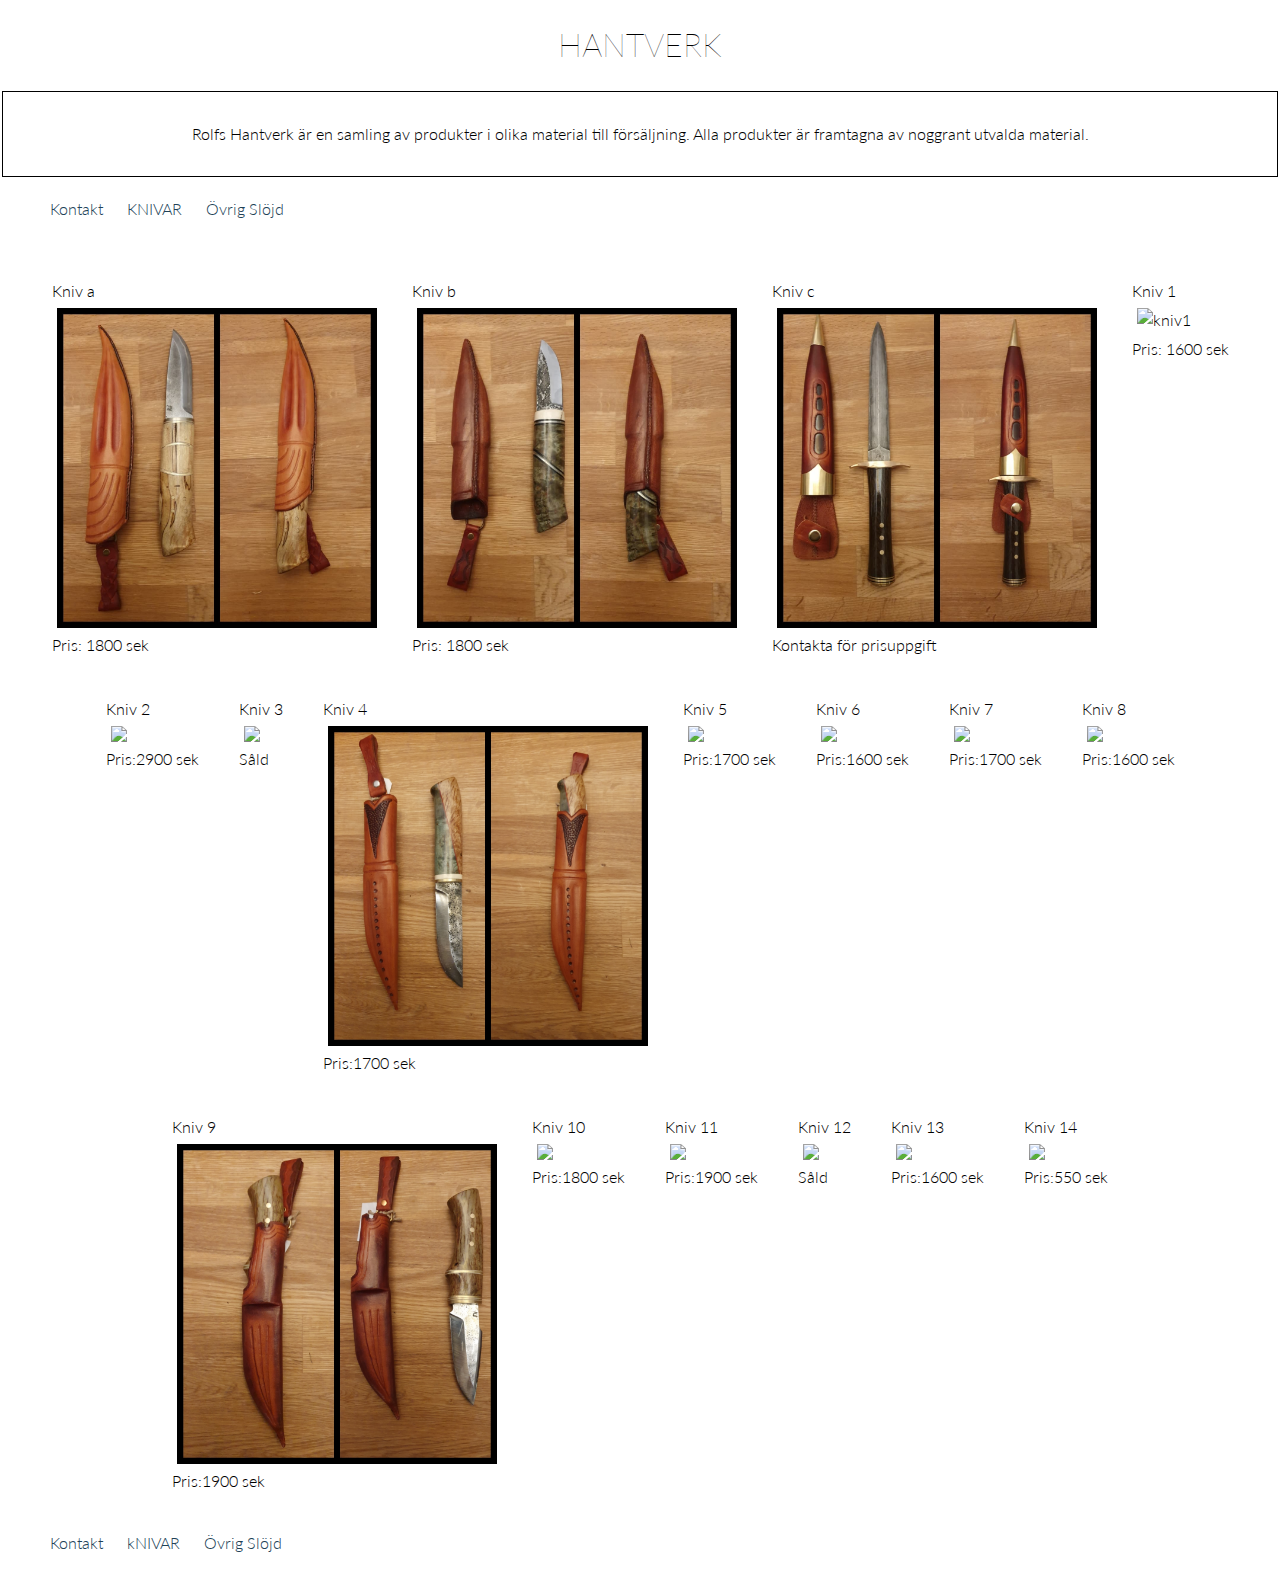
==== kniv.html @ eccdd97e "content syntax" ====
<html>
<head>
    <title>Rolfs Hantverk</title>
    <meta charset="utf-8"/><meta name="viewport" content="width=device-width, initial-scale=1">
    <link href='https://fonts.googleapis.com/css?family=Lato:400,300,100,700,900' rel='stylesheet' type='text/css'>
    <link rel="stylesheet" type="text/css" href="main.css">
</head>

<body>
    <header>
      <h1 class="page-title">HANTVERK</h1>
      <p class="page-description">Rolfs Hantverk är en samling av produkter i olika material till försäljning. Alla produkter 
        är framtagna av noggrant utvalda material.
      </p>
      <nav>
        <ul>
          <li><a href="index.html">Kontakt</a></li>
          <li><a href="kniv.html">KNIVAR</a></li>
          <li><a href="other.html">Övrig Slöjd</a></li>
        </ul>
        <!-- <div class="contact-btn"><a href="index.html">Kontakt</a>
        </div> -->
      </nav>
    </header>

    <div class="gallery">
 
      <figure class="gallery-item"> 
        <div class="ProductTitle">Kniv a</div>
        <img class="thumbnail" src="spetskniv.jpg" alt="kniv1">
        <div class="ProductTitle">Pris: 1800 sek</div>
      </figure>
      
      <figure class="gallery-item"> 
        <div class="ProductTitle">Kniv b</div>
        <img class="thumbnail" src="litenkniv.jpg" alt="kniv1">
        <div class="ProductTitle">Pris: 1800 sek</div>
      </figure>
      
      <figure class="gallery-item"> 
        <div class="ProductTitle">Kniv c</div>
        <img class="thumbnail" src="riddarkniv.jpg" alt="kniv1">
        <div class="ProductTitle">Kontakta för prisuppgift</div>
      </figure>
      
      <figure class="gallery-item"> 
        <div class="ProductTitle">Kniv 1</div>
        <img class="thumbnail" src="kniv.m.jpg" alt="kniv1">
        <div class="ProductTitle">Pris: 1600 sek</div>
      </figure>  
    
      <figure class="gallery-item">
        <div class="ProductTitle">Kniv 2</div>
        <img class="thumbnail" src="kniv.l.jpg">
        <div class="ProductTitle">Pris:2900 sek</div>
      </figure>
      <figure class="gallery-item">
        <div class="ProductTitle">Kniv 3</div>
        <img class="thumbnail" src="kniv.k.jpg">
        <div class="ProductTitle">Såld</div>
      </figure>
     <figure class="gallery-item">
      <div class="ProductTitle">Kniv 4</div>
        <img class="thumbnail" src="kniv.j.JPG">
        <div class="ProductTitle">Pris:1700 sek</div>
      </figure>
      <figure class="gallery-item">
        <div class="ProductTitle">Kniv 5</div>
        <img class="thumbnail" src="kniv.i.jpg">
        <div class="ProductTitle">Pris:1700 sek</div>
      </figure>
      <figure class="gallery-item">
        <div class="ProductTitle">Kniv 6</div>
        <img class="thumbnail" src="kniv.h.jpg">
        <div class="ProductTitle">Pris:1600 sek</div>
      </figure>
      <figure class="gallery-item">
        <div class="ProductTitle">Kniv 7</div>
        <img class="thumbnail" src="kniv.g.jpg">
        <div class="ProductTitle">Pris:1700 sek</div>
      </figure>
      <figure class="gallery-item">
        <div class="ProductTitle">Kniv 8</div>
        <img class="thumbnail" src="kniv.f.jpg">
        <div class="ProductTitle">Pris:1600 sek</div>
      </figure>
      <figure class="gallery-item">     
        <div class="ProductTitle">Kniv 9</div>
        <img class="thumbnail" src="kniv.e.JPG">
        <div class="ProductTitle">Pris:1900 sek</div>
      </figure>
      <figure class="gallery-item">
        <div class="ProductTitle">Kniv 10</div>
        <img class="thumbnail" src="kniv.d.jpg">
        <div class="ProductTitle">Pris:1800 sek</div>
      </figure>
      <figure class="gallery-item">
        <div class="ProductTitle">Kniv 11</div>
        <img class="thumbnail" src="kniv.c.jpg">
        <div class="ProductTitle">Pris:1900 sek</div>
      </figure>
      <figure class="gallery-item">
        <div class="ProductTitle">Kniv 12</div>
        <img class="thumbnail" src="kniv.b.jpg">
        <div class="ProductTitle">Såld</div>
      </figure>
      <figure class="gallery-item">     
        <div class="ProductTitle">Kniv 13</div>
        <img class="thumbnail" src="kniv.a.jpg">
        <div class="ProductTitle">Pris:1600 sek</div>
      </figure>    
      <figure class="gallery-item">
        <div class="ProductTitle">Kniv 14</div>
        <img class="thumbnail" src="kniv.n.JPG">
        <div class="ProductTitle">Pris:550 sek</div>
      </figure>  
      </div>

      <nav>
      <ul>
        <li><a href="index.html">Kontakt</a></li>
        <li><a href="kniv.html">kNIVAR</a></li>
        <li><a href="other.html">Övrig Slöjd</a></li>
      </ul>
      <!-- <div class="contact-btn"><a href="contact.html">Kontakt</a>
      </div> -->
    </nav>
  </body>
</html>
---- main.css ----
html, body {
    min-height: 100%;
    display: flex;
    flex-direction: column;
    font-weight: 300;
    line-height: 1.5;
  }  
  
  body {
    font-family: 'Lato', sans-serif;
    background-image: url('https://s3.amazonaws.com/codecademy-content/projects/make-a-website/lesson-3/background.jpg');
    background-position: center top;
    background-size: cover;
    margin: 0;
  }

  .Indexbody {
    font-family: 'Lato', sans-serif;
    background-image: url("bakom.jpg");
    /*background-image: url('https://www.hsbygghandel.se/wp-content/uploads/2017/05/pexels-photo-172292.jpeg');*/
    background-position: center top;  
  
  }

  .contact{
    margin: 20px;
    display: flex;
    flex-wrap: wrap;
    justify-content: center;
    color: white;
    font-size: larger;
    font-weight: bolder;
  }

  .contactFading{
  background-color: rgba(0, 0, 0, 0.158);
  }

  .indexHeader{
    background-color: #fff;
  }
  
  
  a {
    color: #204156;
    text-decoration: none;
  }
  
  .page-title {
    text-align: center;
    font-weight: 100;
  }
  
  .page-description {
    border: 1px solid #000;
    margin: 2px;
    text-align: center;
    padding: 30px;
  }
  
  .gallery {
    margin-top: 20px;
    display: flex;
    flex-wrap: wrap;
    justify-content: center;
  }
  
  .gallery-item {
    margin: 20px;
    max-width: 25%;
  }

  .gallery-item:hover {
    margin: 5px;
    max-width: 30%;
    position: relative;
    cursor: pointer;
  }
  
  .gallery-item .thumbnail {
    border: 5px solid #fff;
    max-width: 100%;
  }


  .contactInfo {
    margin-top: 20px;
    display: flex;
    flex-wrap: wrap;
  }
  
  .contact-item {
    margin: 20px;
  }
  
  /* FOOTER NAVIGATION */
  
  nav {
    background-color: #FFF;
  }
  
  nav li {
    display: inline;
    margin: 0;
    padding: 0 10px;
  }
  
  nav ul {
    display: inline;
  }
  
  .contact-btn {
    float: right;
  }
  
  .contact-btn a {
    cursor: pointer;
    margin-right: 30px;
    padding: 8px 18px;
    border: 1px solid #204156;
    position: relative;
  }
  
  .contact-btn a:active {
   top: 2px; 
  }
  
  nav a {
    height: 60px;
    line-height: 60px;
    color: #204156;
    text-decoration: none;
  }
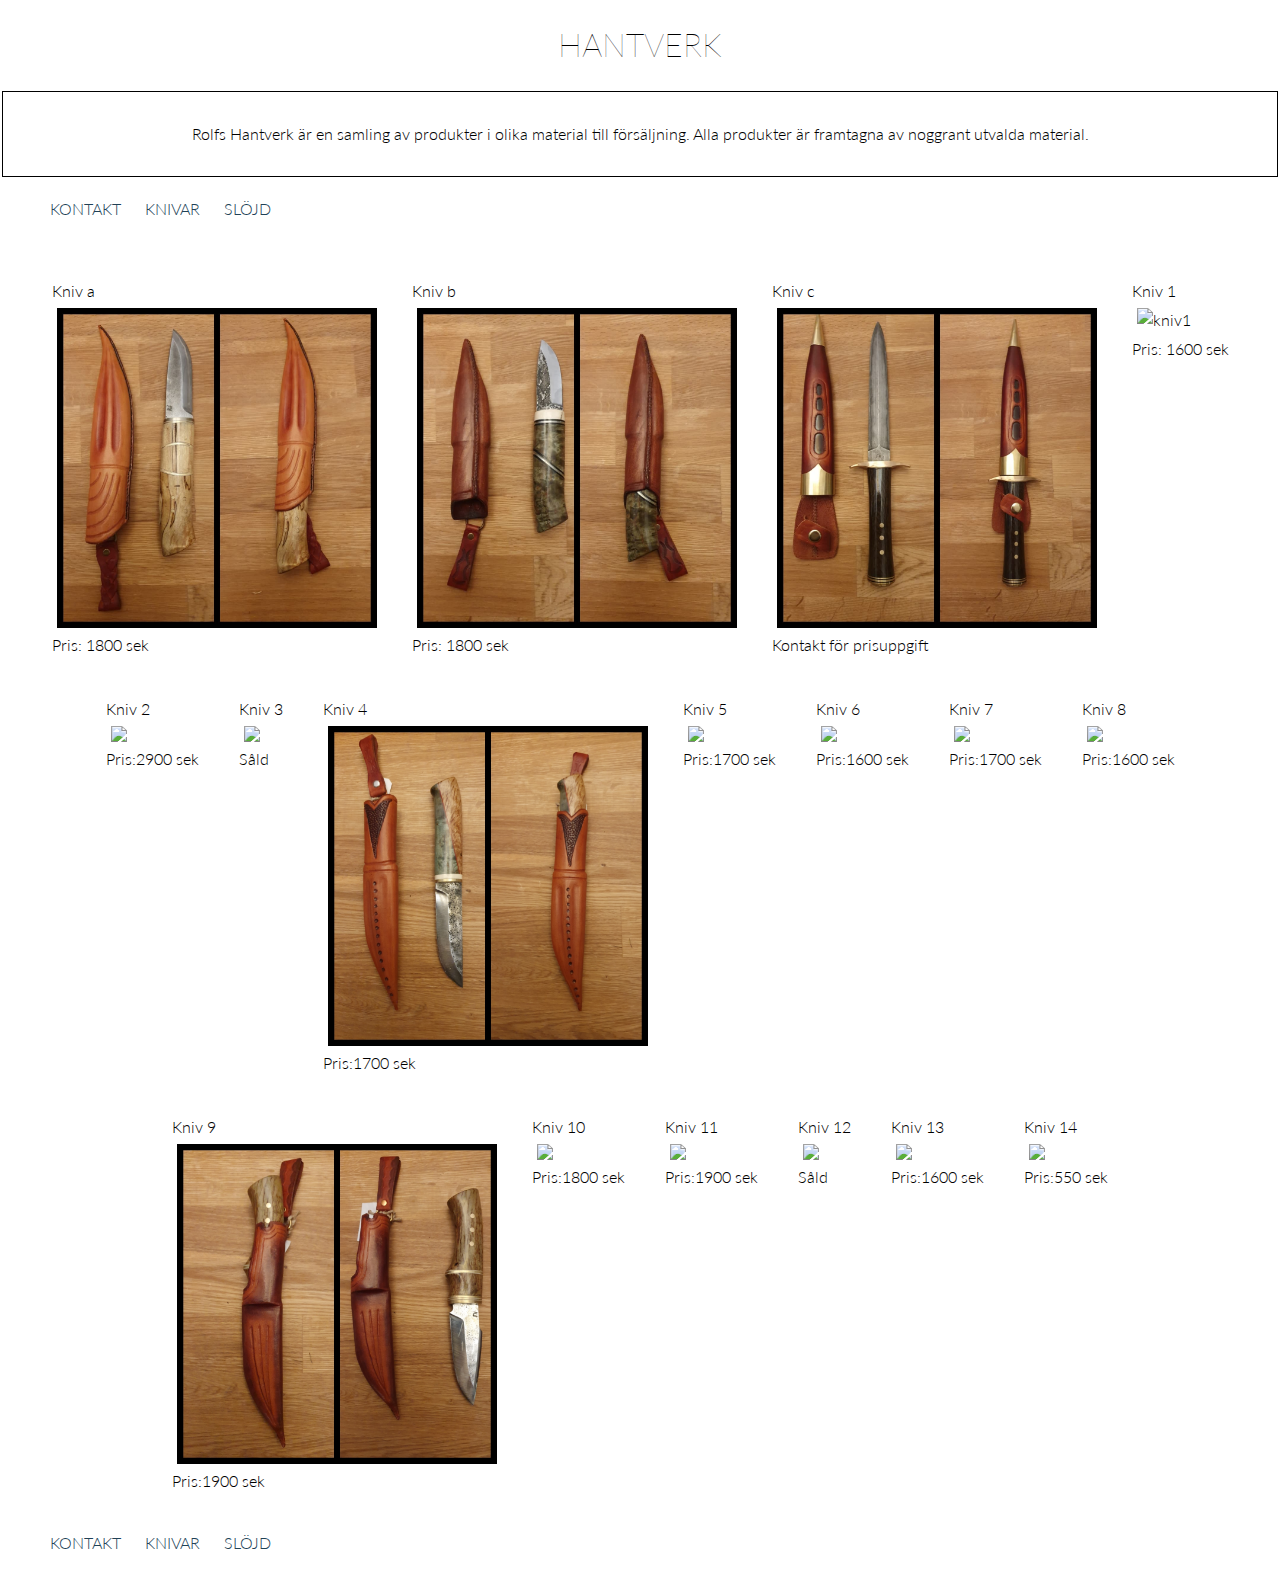
==== commit 4e4d3ea1: "nav text and more" ====
--- a/kniv.html
+++ b/kniv.html
@@ -14,9 +14,9 @@
       </p>
       <nav>
         <ul>
-          <li><a href="index.html">Kontakt</a></li>
+          <li><a href="index.html">KONTAKT</a></li>
           <li><a href="kniv.html">KNIVAR</a></li>
-          <li><a href="other.html">Övrig Slöjd</a></li>
+          <li><a href="other.html">SLÖJD</a></li>
         </ul>
         <!-- <div class="contact-btn"><a href="index.html">Kontakt</a>
         </div> -->
@@ -27,100 +27,100 @@
  
       <figure class="gallery-item"> 
         <div class="ProductTitle">Kniv a</div>
-        <img class="thumbnail" src="spetskniv.jpg" alt="kniv1">
+        <img class="thumbnail" src="media/spetskniv.jpg" alt="kniv1">
         <div class="ProductTitle">Pris: 1800 sek</div>
       </figure>
       
       <figure class="gallery-item"> 
         <div class="ProductTitle">Kniv b</div>
-        <img class="thumbnail" src="litenkniv.jpg" alt="kniv1">
+        <img class="thumbnail" src="media/litenkniv.jpg" alt="kniv1">
         <div class="ProductTitle">Pris: 1800 sek</div>
       </figure>
       
       <figure class="gallery-item"> 
         <div class="ProductTitle">Kniv c</div>
-        <img class="thumbnail" src="riddarkniv.jpg" alt="kniv1">
-        <div class="ProductTitle">Kontakta för prisuppgift</div>
+        <img class="thumbnail" src="media/riddarkniv.jpg" alt="kniv1">
+        <div class="ProductTitle">Kontakt för prisuppgift</div>
       </figure>
       
       <figure class="gallery-item"> 
         <div class="ProductTitle">Kniv 1</div>
-        <img class="thumbnail" src="kniv.m.jpg" alt="kniv1">
+        <img class="thumbnail" src="media/kniv.m.jpg" alt="kniv1">
         <div class="ProductTitle">Pris: 1600 sek</div>
       </figure>  
     
       <figure class="gallery-item">
         <div class="ProductTitle">Kniv 2</div>
-        <img class="thumbnail" src="kniv.l.jpg">
+        <img class="thumbnail" src="media/kniv.l.jpg">
         <div class="ProductTitle">Pris:2900 sek</div>
       </figure>
       <figure class="gallery-item">
         <div class="ProductTitle">Kniv 3</div>
-        <img class="thumbnail" src="kniv.k.jpg">
+        <img class="thumbnail" src="media/kniv.k.jpg">
         <div class="ProductTitle">Såld</div>
       </figure>
      <figure class="gallery-item">
       <div class="ProductTitle">Kniv 4</div>
-        <img class="thumbnail" src="kniv.j.JPG">
+        <img class="thumbnail" src="media/kniv.j.JPG">
         <div class="ProductTitle">Pris:1700 sek</div>
       </figure>
       <figure class="gallery-item">
         <div class="ProductTitle">Kniv 5</div>
-        <img class="thumbnail" src="kniv.i.jpg">
+        <img class="thumbnail" src="media/kniv.i.jpg">
         <div class="ProductTitle">Pris:1700 sek</div>
       </figure>
       <figure class="gallery-item">
         <div class="ProductTitle">Kniv 6</div>
-        <img class="thumbnail" src="kniv.h.jpg">
+        <img class="thumbnail" src="media/kniv.h.jpg">
         <div class="ProductTitle">Pris:1600 sek</div>
       </figure>
       <figure class="gallery-item">
         <div class="ProductTitle">Kniv 7</div>
-        <img class="thumbnail" src="kniv.g.jpg">
+        <img class="thumbnail" src="media/kniv.g.jpg">
         <div class="ProductTitle">Pris:1700 sek</div>
       </figure>
       <figure class="gallery-item">
         <div class="ProductTitle">Kniv 8</div>
-        <img class="thumbnail" src="kniv.f.jpg">
+        <img class="thumbnail" src="media/kniv.f.jpg">
         <div class="ProductTitle">Pris:1600 sek</div>
       </figure>
       <figure class="gallery-item">     
         <div class="ProductTitle">Kniv 9</div>
-        <img class="thumbnail" src="kniv.e.JPG">
+        <img class="thumbnail" src="media/kniv.e.JPG">
         <div class="ProductTitle">Pris:1900 sek</div>
       </figure>
       <figure class="gallery-item">
         <div class="ProductTitle">Kniv 10</div>
-        <img class="thumbnail" src="kniv.d.jpg">
+        <img class="thumbnail" src="media/kniv.d.jpg">
         <div class="ProductTitle">Pris:1800 sek</div>
       </figure>
       <figure class="gallery-item">
         <div class="ProductTitle">Kniv 11</div>
-        <img class="thumbnail" src="kniv.c.jpg">
+        <img class="thumbnail" src="media/kniv.c.jpg">
         <div class="ProductTitle">Pris:1900 sek</div>
       </figure>
       <figure class="gallery-item">
         <div class="ProductTitle">Kniv 12</div>
-        <img class="thumbnail" src="kniv.b.jpg">
+        <img class="thumbnail" src="media/kniv.b.jpg">
         <div class="ProductTitle">Såld</div>
       </figure>
       <figure class="gallery-item">     
         <div class="ProductTitle">Kniv 13</div>
-        <img class="thumbnail" src="kniv.a.jpg">
+        <img class="thumbnail" src="media/kniv.a.jpg">
         <div class="ProductTitle">Pris:1600 sek</div>
       </figure>    
       <figure class="gallery-item">
         <div class="ProductTitle">Kniv 14</div>
-        <img class="thumbnail" src="kniv.n.JPG">
+        <img class="thumbnail" src="media/kniv.n.JPG">
         <div class="ProductTitle">Pris:550 sek</div>
       </figure>  
       </div>
 
       <nav>
       <ul>
-        <li><a href="index.html">Kontakt</a></li>
-        <li><a href="kniv.html">kNIVAR</a></li>
-        <li><a href="other.html">Övrig Slöjd</a></li>
+        <li><a href="index.html">KONTAKT</a></li>
+        <li><a href="kniv.html">KNIVAR</a></li>
+        <li><a href="other.html">SLÖJD</a></li>
       </ul>
       <!-- <div class="contact-btn"><a href="contact.html">Kontakt</a>
       </div> -->
--- a/main.css
+++ b/main.css
@@ -1,136 +1,135 @@
 html, body {
-    min-height: 100%;
-    display: flex;
-    flex-direction: column;
-    font-weight: 300;
-    line-height: 1.5;
-  }  
-  
-  body {
-    font-family: 'Lato', sans-serif;
-    background-image: url('https://s3.amazonaws.com/codecademy-content/projects/make-a-website/lesson-3/background.jpg');
-    background-position: center top;
-    background-size: cover;
-    margin: 0;
-  }
+  min-height: 100%;
+  display: flex;
+  flex-direction: column;
+  font-weight: 300;
+  line-height: 1.5;
+}  
 
-  .Indexbody {
-    font-family: 'Lato', sans-serif;
-    background-image: url("bakom.jpg");
-    /*background-image: url('https://www.hsbygghandel.se/wp-content/uploads/2017/05/pexels-photo-172292.jpeg');*/
-    background-position: center top;  
-  
-  }
+body {
+  font-family: 'Lato', sans-serif;
+  background-image: url('https://s3.amazonaws.com/codecademy-content/projects/make-a-website/lesson-3/background.jpg');
+  background-position: center top;
+  background-size: cover;
+  margin: 0;
+}
 
-  .contact{
-    margin: 20px;
-    display: flex;
-    flex-wrap: wrap;
-    justify-content: center;
-    color: white;
-    font-size: larger;
-    font-weight: bolder;
-  }
+.Indexbody {
+  font-family: 'Lato', sans-serif;
+  background-image: url("media/bakom.jpg");
+  /*background-image: url('https://www.hsbygghandel.se/wp-content/uploads/2017/05/pexels-photo-172292.jpeg');*/
+  background-position: center top;  
+}
 
-  .contactFading{
-  background-color: rgba(0, 0, 0, 0.158);
-  }
+.contact{
+  margin: 20px;
+  display: flex;
+  flex-wrap: wrap;
+  justify-content: center;
+  color: white;
+  font-size: larger;
+  font-weight: bolder;
+}
 
-  .indexHeader{
-    background-color: #fff;
-  }
-  
-  
-  a {
-    color: #204156;
-    text-decoration: none;
-  }
-  
-  .page-title {
-    text-align: center;
-    font-weight: 100;
-  }
-  
-  .page-description {
-    border: 1px solid #000;
-    margin: 2px;
-    text-align: center;
-    padding: 30px;
-  }
-  
-  .gallery {
-    margin-top: 20px;
-    display: flex;
-    flex-wrap: wrap;
-    justify-content: center;
-  }
-  
-  .gallery-item {
-    margin: 20px;
-    max-width: 25%;
-  }
+.contactFading{
+background-color: rgba(0, 0, 0, 0.267);
+}
 
-  .gallery-item:hover {
-    margin: 5px;
-    max-width: 30%;
-    position: relative;
-    cursor: pointer;
-  }
-  
-  .gallery-item .thumbnail {
-    border: 5px solid #fff;
-    max-width: 100%;
-  }
+.indexHeader{
+  background-color: rgb(248, 248, 248);
+}
+
+a {
+  color: #204156;
+  text-decoration: none;
+}
+
+.page-title {
+  text-align: center;
+  font-weight: 100;
+}
+
+.page-description {
+  border: 1px solid #000;
+  margin: 2px;
+  text-align: center;
+  padding: 30px;
+}
+
+.gallery {
+  margin-top: 20px;
+  display: flex;
+  flex-wrap: wrap;
+  justify-content: center;
+}
+
+.gallery-item {
+  margin: 20px;
+  max-width: 25%;
+}
+
+.gallery-item:hover {
+  margin: 5px;
+  max-width: 30%;
+  position: relative;
+  cursor: pointer;
+}
+
+.gallery-item .thumbnail {
+  border: 5px solid #fff;
+  max-width: 100%;
+}
 
 
-  .contactInfo {
-    margin-top: 20px;
-    display: flex;
-    flex-wrap: wrap;
-  }
-  
-  .contact-item {
-    margin: 20px;
-  }
-  
-  /* FOOTER NAVIGATION */
-  
-  nav {
-    background-color: #FFF;
-  }
-  
-  nav li {
-    display: inline;
-    margin: 0;
-    padding: 0 10px;
-  }
-  
-  nav ul {
-    display: inline;
-  }
-  
-  .contact-btn {
-    float: right;
-  }
-  
-  .contact-btn a {
-    cursor: pointer;
-    margin-right: 30px;
-    padding: 8px 18px;
-    border: 1px solid #204156;
-    position: relative;
-  }
-  
-  .contact-btn a:active {
-   top: 2px; 
-  }
-  
-  nav a {
-    height: 60px;
-    line-height: 60px;
-    color: #204156;
-    text-decoration: none;
-  }
+.contactInfo {
+  margin-top: 20px;
+  display: flex;
+  flex-wrap: wrap;
+}
 
+.contact-item {
+  margin: 20px;
+}
 
-  +.contact li {
+  margin: 10px;
+}
+
+/* FOOTER NAVIGATION */
+
+nav {
+  background-color: #FFF;
+}
+
+nav li {
+  display: inline;
+  margin: 0;
+  padding: 0 10px;
+}
+
+nav ul {
+  display: inline;
+}
+
+.contact-btn {
+  float: right;
+}
+
+.contact-btn a {
+  cursor: pointer;
+  margin-right: 30px;
+  padding: 8px 18px;
+  border: 1px solid #204156;
+  position: relative;
+}
+
+.contact-btn a:active {
+ top: 2px; 
+}
+
+nav a {
+  height: 60px;
+  line-height: 60px;
+  color: #204156;
+  text-decoration: none;
+}
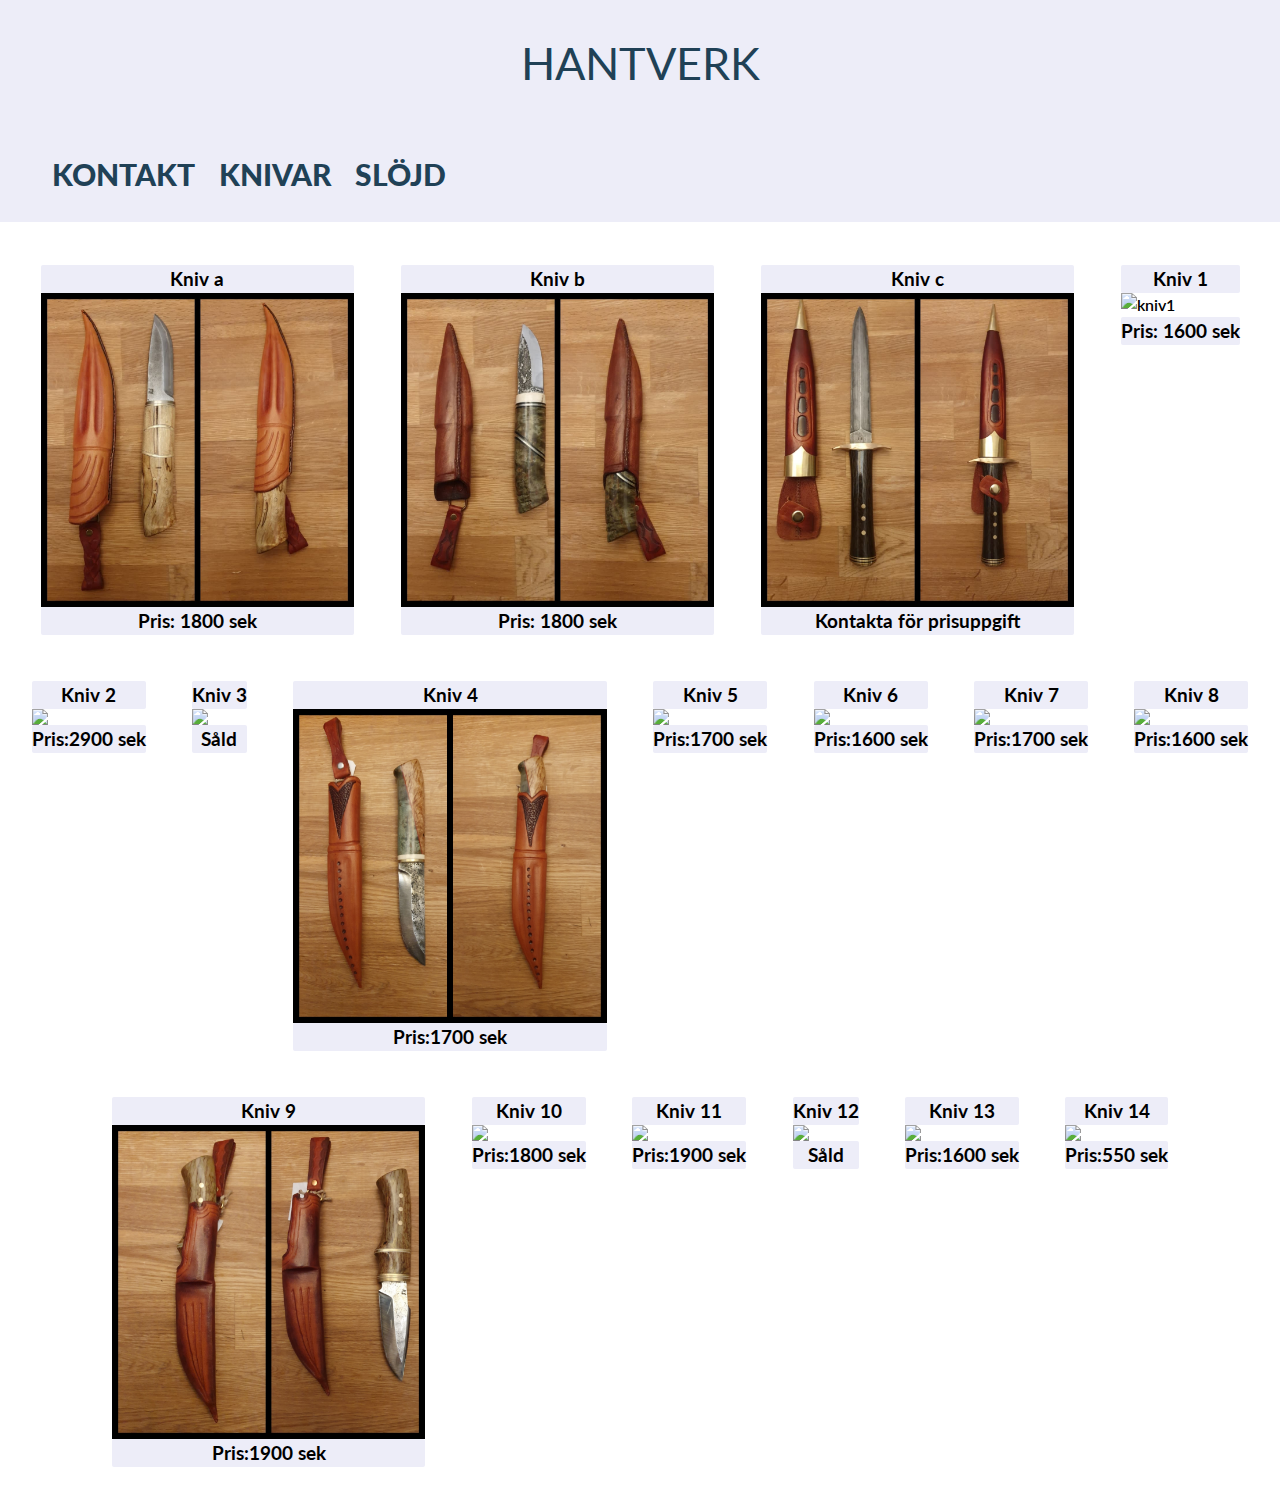
==== commit 1b5e1640: "new layout" ====
--- a/kniv.html
+++ b/kniv.html
@@ -7,123 +7,142 @@
 </head>
 
 <body>
-    <header>
-      <h1 class="page-title">HANTVERK</h1>
-      <p class="page-description">Rolfs Hantverk är en samling av produkter i olika material till försäljning. Alla produkter 
-        är framtagna av noggrant utvalda material.
-      </p>
-      <nav>
-        <ul>
-          <li><a href="index.html">KONTAKT</a></li>
-          <li><a href="kniv.html">KNIVAR</a></li>
-          <li><a href="other.html">SLÖJD</a></li>
-        </ul>
-        <!-- <div class="contact-btn"><a href="index.html">Kontakt</a>
-        </div> -->
-      </nav>
+      <header class="grayheader">
+        <h1 class="page-title">HANTVERK</h1>
+        <nav class="page-description-index">
+          <ul>
+            <li><a href="index.html">KONTAKT</a></li>
+            <li><a href="kniv.html">KNIVAR</a></li>
+            <li><a href="other.html">SLÖJD</a></li>
+          </ul>
+       
+        </nav>
+      </header>
     </header>
 
     <div class="gallery">
  
       <figure class="gallery-item"> 
-        <div class="ProductTitle">Kniv a</div>
+        <div class="ProductTitle">
+          <h3>Kniv a</h3>
         <img class="thumbnail" src="media/spetskniv.jpg" alt="kniv1">
-        <div class="ProductTitle">Pris: 1800 sek</div>
+        <h3>Pris: 1800 sek</h3></div>
       </figure>
       
       <figure class="gallery-item"> 
-        <div class="ProductTitle">Kniv b</div>
+        <div class="ProductTitle">
+          <h3>Kniv b</h3>
         <img class="thumbnail" src="media/litenkniv.jpg" alt="kniv1">
-        <div class="ProductTitle">Pris: 1800 sek</div>
+        <h3>Pris: 1800 sek</h3></div>
       </figure>
       
       <figure class="gallery-item"> 
-        <div class="ProductTitle">Kniv c</div>
+        <div class="ProductTitle">
+          <h3>Kniv c</h3>
         <img class="thumbnail" src="media/riddarkniv.jpg" alt="kniv1">
-        <div class="ProductTitle">Kontakt för prisuppgift</div>
+        <h3>Kontakta för prisuppgift</h3></div>
       </figure>
       
       <figure class="gallery-item"> 
-        <div class="ProductTitle">Kniv 1</div>
+        <div class="ProductTitle">
+          <h3>Kniv 1</h3>
         <img class="thumbnail" src="media/kniv.m.jpg" alt="kniv1">
-        <div class="ProductTitle">Pris: 1600 sek</div>
+        <h3>Pris: 1600 sek<h3></div>
       </figure>  
     
       <figure class="gallery-item">
-        <div class="ProductTitle">Kniv 2</div>
+        <div class="ProductTitle">
+          <h3>Kniv 2</h3>
         <img class="thumbnail" src="media/kniv.l.jpg">
-        <div class="ProductTitle">Pris:2900 sek</div>
+        <h3>Pris:2900 sek</h3></div>
+      </figure>
+
+      <figure class="gallery-item">
+        <div class="ProductTitle">
+          <h3>Kniv 3</h3>
+        <img class="thumbnail" src="media/kniv.k.jpg">
+        <h3>Såld</h3></div>
+      </figure>
+
+     <figure class="gallery-item">
+      <div class="ProductTitle">
+        <h3>Kniv 4</h3>
+        <img class="thumbnail" src="media/kniv.j.JPG">
+        <h3>Pris:1700 sek</h3></div>
       </figure>
       <figure class="gallery-item">
-        <div class="ProductTitle">Kniv 3</div>
-        <img class="thumbnail" src="media/kniv.k.jpg">
-        <div class="ProductTitle">Såld</div>
-      </figure>
-     <figure class="gallery-item">
-      <div class="ProductTitle">Kniv 4</div>
-        <img class="thumbnail" src="media/kniv.j.JPG">
-        <div class="ProductTitle">Pris:1700 sek</div>
+        <div class="ProductTitle">
+          <h3>Kniv 5</h3>
+        <img class="thumbnail" src="media/kniv.i.jpg">
+        <h3>Pris:1700 sek</h3></div>
+
       </figure>
       <figure class="gallery-item">
-        <div class="ProductTitle">Kniv 5</div>
-        <img class="thumbnail" src="media/kniv.i.jpg">
-        <div class="ProductTitle">Pris:1700 sek</div>
+        <div class="ProductTitle">
+          <h3>Kniv 6</h3>
+        <img class="thumbnail" src="media/kniv.h.jpg">
+        <h3>Pris:1600 sek</h3></div>
       </figure>
       <figure class="gallery-item">
-        <div class="ProductTitle">Kniv 6</div>
-        <img class="thumbnail" src="media/kniv.h.jpg">
-        <div class="ProductTitle">Pris:1600 sek</div>
+        <div class="ProductTitle">
+          <h3>Kniv 7</h3>
+        <img class="thumbnail" src="media/kniv.g.jpg">
+        <h3>Pris:1700 sek</h3></div>
+      </figure>
+
+      <figure class="gallery-item">
+        <div class="ProductTitle">
+          <h3>Kniv 8</h3>
+        <img class="thumbnail" src="media/kniv.f.jpg">
+        <h3>Pris:1600 sek</h3></div>
+      </figure>
+
+      <figure class="gallery-item">     
+        <div class="ProductTitle">
+          <h3>Kniv 9</h3>
+        <img class="thumbnail" src="media/kniv.e.JPG">
+        <h3>Pris:1900 sek</h3></div>
+      </figure>
+
+      <figure class="gallery-item">
+        <div class="ProductTitle">
+          <h3>Kniv 10</h3>
+        <img class="thumbnail" src="media/kniv.d.jpg">
+        <h3>Pris:1800 sek</h3></div>
       </figure>
       <figure class="gallery-item">
-        <div class="ProductTitle">Kniv 7</div>
-        <img class="thumbnail" src="media/kniv.g.jpg">
-        <div class="ProductTitle">Pris:1700 sek</div>
+        <div class="ProductTitle">
+          <h3>Kniv 11</h3>
+        <img class="thumbnail" src="media/kniv.c.jpg">
+        <h3>Pris:1900 sek</h3></div>
       </figure>
       <figure class="gallery-item">
-        <div class="ProductTitle">Kniv 8</div>
-        <img class="thumbnail" src="media/kniv.f.jpg">
-        <div class="ProductTitle">Pris:1600 sek</div>
+        <div class="ProductTitle">
+          <h3>Kniv 12</h3>
+        <img class="thumbnail" src="media/kniv.b.jpg">
+        <h3>Såld</h3></div>
       </figure>
       <figure class="gallery-item">     
-        <div class="ProductTitle">Kniv 9</div>
-        <img class="thumbnail" src="media/kniv.e.JPG">
-        <div class="ProductTitle">Pris:1900 sek</div>
-      </figure>
-      <figure class="gallery-item">
-        <div class="ProductTitle">Kniv 10</div>
-        <img class="thumbnail" src="media/kniv.d.jpg">
-        <div class="ProductTitle">Pris:1800 sek</div>
-      </figure>
-      <figure class="gallery-item">
-        <div class="ProductTitle">Kniv 11</div>
-        <img class="thumbnail" src="media/kniv.c.jpg">
-        <div class="ProductTitle">Pris:1900 sek</div>
-      </figure>
-      <figure class="gallery-item">
-        <div class="ProductTitle">Kniv 12</div>
-        <img class="thumbnail" src="media/kniv.b.jpg">
-        <div class="ProductTitle">Såld</div>
-      </figure>
-      <figure class="gallery-item">     
-        <div class="ProductTitle">Kniv 13</div>
+        <div class="ProductTitle">
+          <h3>Kniv 13</h3>
         <img class="thumbnail" src="media/kniv.a.jpg">
-        <div class="ProductTitle">Pris:1600 sek</div>
+        <h3>Pris:1600 sek</h3></div>
       </figure>    
       <figure class="gallery-item">
-        <div class="ProductTitle">Kniv 14</div>
+        <div class="ProductTitle">
+          <h3>Kniv 14</h3>
         <img class="thumbnail" src="media/kniv.n.JPG">
-        <div class="ProductTitle">Pris:550 sek</div>
+        <h3>Pris:550 sek</h3></div>
       </figure>  
       </div>
 
-      <nav>
+      <!-- <nav class="nav-footer">
       <ul>
         <li><a href="index.html">KONTAKT</a></li>
         <li><a href="kniv.html">KNIVAR</a></li>
         <li><a href="other.html">SLÖJD</a></li>
+        <li><a href="#top">Upp</a></li>
       </ul>
-      <!-- <div class="contact-btn"><a href="contact.html">Kontakt</a>
-      </div> -->
-    </nav>
+    </nav> -->
   </body>
 </html>--- a/main.css
+++ b/main.css
@@ -1,135 +1,235 @@
 html, body {
-  min-height: 100%;
+    font-weight: 600;
+    line-height: 1.5;
+    font-family: 'Lato', sans-serif;
+    min-height: 100%;
+    display: flex;
+    flex-direction: column;
+  }  
+  
+  body {
+    /*background-image: url('https://s3.amazonaws.com/codecademy-content/projects/make-a-website/lesson-3/background.jpg');
+    background-position: center top;
+    background-size: cover;*/
+    margin: 0;
+    height: 100%;
+    display: flex;
+    flex-direction: column;
+    /* background-repeat: no-repeat;
+    background-attachment: fixed; */
+  }
+
+  nav a {
+    height: 60px;
+    line-height: 60px;
+    cursor: pointer;
+  }
+
+  nav li {
+    display: inline;
+    margin: 0;
+    padding: 0 10px;
+  }
+  
+  nav ul {
+    display: inline;
+  }
+
+  a {
+    color: #204156;
+    text-decoration: none;
+  }
+
+  .grayheader {
+    background-color: rgb(237, 237, 248);
+    background-image: url('https://s3.amazonaws.com/codecademy-content/projects/make-a-website/lesson-3/background.jpg');
+    background-position: center top;
+    background-size: cover;
+    color: #204156;
+  } 
+
+  .indexbody a {
+    color: #fff;
+    margin: 2px;
+    flex-direction: row;
+    font-weight: 800;
+    flex-wrap: wrap 1;
+  }
+
+  .indexbody {
+    font-family: 'Lato', sans-serif;
+    background-image: url("media/kvadrathantverk.png");
+    /*background-image: url('https://www.hsbygghandel.se/wp-content/uploads/2017/05/pexels-photo-172292.jpeg');*/
+    background-position: center top;  
+    background-size: cover;
+    height: 100%;
+    display: flex;
+    flex-direction: column;
+  }
+
+  .producttitle {
+    display: flex;
+    flex-direction: column;
+    padding: 0.2rem;
+  }
+
+  .producttitle h3 {
+    padding: 0;
+    display: flex;
+    justify-content: center;
+    margin: 0;
+    background-color: rgb(237, 237, 248);
+    border-radius: 2px;
+  }
+
+  .contact {
+    margin: 20px;
+    display: flex;
+    flex-wrap: wrap;
+    justify-content: center;
+    color: white;
+    font-size: larger;
+    font-weight: bolder;
+  }
+
+  .contactFading {
+   color: rgb(22, 21, 21);
+  }
+  
+  .page-title {
+    text-align: center;
+    font-weight: 300;
+  }
+
+  .page-title-index {
+    text-align: center;
+    font-weight: 400;
+    color: #fff;
+  }
+  
+  .page-description {
+    border: 1px solid #000;
+    margin: 2px;
+    text-align: center;
+    padding: 30px;
+  }
+  .page-description-index {
+    margin: 2px;
+    font-weight: 900;
+    flex-direction: row;
+    align-self: center;
+    display: flex;
+  }
+
+  .gallery {
+    margin-top: 20px;
+    display: flex;
+    flex-wrap: wrap;
+    justify-content: center;
+  }
+  
+  .gallery-item {
+    margin: 20px;
+    max-width: 25%;
+    display: flex;
+    justify-content: center;
+  }
+
+  .gallery-item:hover {
+    margin: 5px;
+    max-width: 30%;
+    position: relative;
+    cursor: pointer;
+  }
+  
+  .gallery-item .thumbnail {
+    /*border: 5px solid #fff;*/
+    max-width: 100%;
+  }
+
+  .contactInfo {
+    margin-top: 20px;
+    display: flex;
+    flex-wrap: wrap;
+  }
+  
+  .contact-item {
+    margin: 20px;
+  }
+
+  .contact li {
+    margin: 10px;
+  }
+  
+  /* FOOTER NAVIGATION */
+  
+  footer div {
+    color: #000;
+  }
+
+  .index a {
+    color: #fff;
+  }
+
+  footer {
+    margin: 45px auto;
+  }
+
+  .nav-footer {
+    display: flex;
+    flex-direction: column;
+  }
+  
+  /*** Media Queries ***/
+@media (max-width: 650px) {
+  .contact {
+   margin: 5;
+   display: flex;
+   flex-wrap: wrap;
+   justify-content: center;
+   font-size: larger; 
+   font-weight: 600;
+  }
+}
+
+@media (min-width: 650px) {
+  .page-title {
+    font-size: 45px;
+    font-weight: 400;
+  }
+  .contact {
+    font-size: 30px;
+  }
+
+  .index-nav {
+    text-align: center;
+    display: flex;
+    font-size: 2rem;
+  }
+
+
+  
+  nav a {
+    height: 60px;
+    line-height: 60px;
+    color: #204156;
+    text-decoration: none;
+    font-size: 30px;
+  }
+}
+
+@media (min-width: 1025px) {
+
+.contact {
   display: flex;
   flex-direction: column;
-  font-weight: 300;
-  line-height: 1.5;
-}  
-
-body {
-  font-family: 'Lato', sans-serif;
-  background-image: url('https://s3.amazonaws.com/codecademy-content/projects/make-a-website/lesson-3/background.jpg');
-  background-position: center top;
-  background-size: cover;
-  margin: 0;
+  align-items: center;
+ }
+
 }
 
-.Indexbody {
-  font-family: 'Lato', sans-serif;
-  background-image: url("media/bakom.jpg");
-  /*background-image: url('https://www.hsbygghandel.se/wp-content/uploads/2017/05/pexels-photo-172292.jpeg');*/
-  background-position: center top;  
-}
-
-.contact{
-  margin: 20px;
-  display: flex;
-  flex-wrap: wrap;
-  justify-content: center;
-  color: white;
-  font-size: larger;
-  font-weight: bolder;
-}
-
-.contactFading{
-background-color: rgba(0, 0, 0, 0.267);
-}
-
-.indexHeader{
-  background-color: rgb(248, 248, 248);
-}
-
-a {
-  color: #204156;
-  text-decoration: none;
-}
-
-.page-title {
-  text-align: center;
-  font-weight: 100;
-}
-
-.page-description {
-  border: 1px solid #000;
-  margin: 2px;
-  text-align: center;
-  padding: 30px;
-}
-
-.gallery {
-  margin-top: 20px;
-  display: flex;
-  flex-wrap: wrap;
-  justify-content: center;
-}
-
-.gallery-item {
-  margin: 20px;
-  max-width: 25%;
-}
-
-.gallery-item:hover {
-  margin: 5px;
-  max-width: 30%;
-  position: relative;
-  cursor: pointer;
-}
-
-.gallery-item .thumbnail {
-  border: 5px solid #fff;
-  max-width: 100%;
-}
-
-
-.contactInfo {
-  margin-top: 20px;
-  display: flex;
-  flex-wrap: wrap;
-}
-
-.contact-item {
-  margin: 20px;
-}
-
-.contact li {
-  margin: 10px;
-}
-
-/* FOOTER NAVIGATION */
-
-nav {
-  background-color: #FFF;
-}
-
-nav li {
-  display: inline;
-  margin: 0;
-  padding: 0 10px;
-}
-
-nav ul {
-  display: inline;
-}
-
-.contact-btn {
-  float: right;
-}
-
-.contact-btn a {
-  cursor: pointer;
-  margin-right: 30px;
-  padding: 8px 18px;
-  border: 1px solid #204156;
-  position: relative;
-}
-
-.contact-btn a:active {
- top: 2px; 
-}
-
-nav a {
-  height: 60px;
-  line-height: 60px;
-  color: #204156;
-  text-decoration: none;
-}
+
+
+
+
+  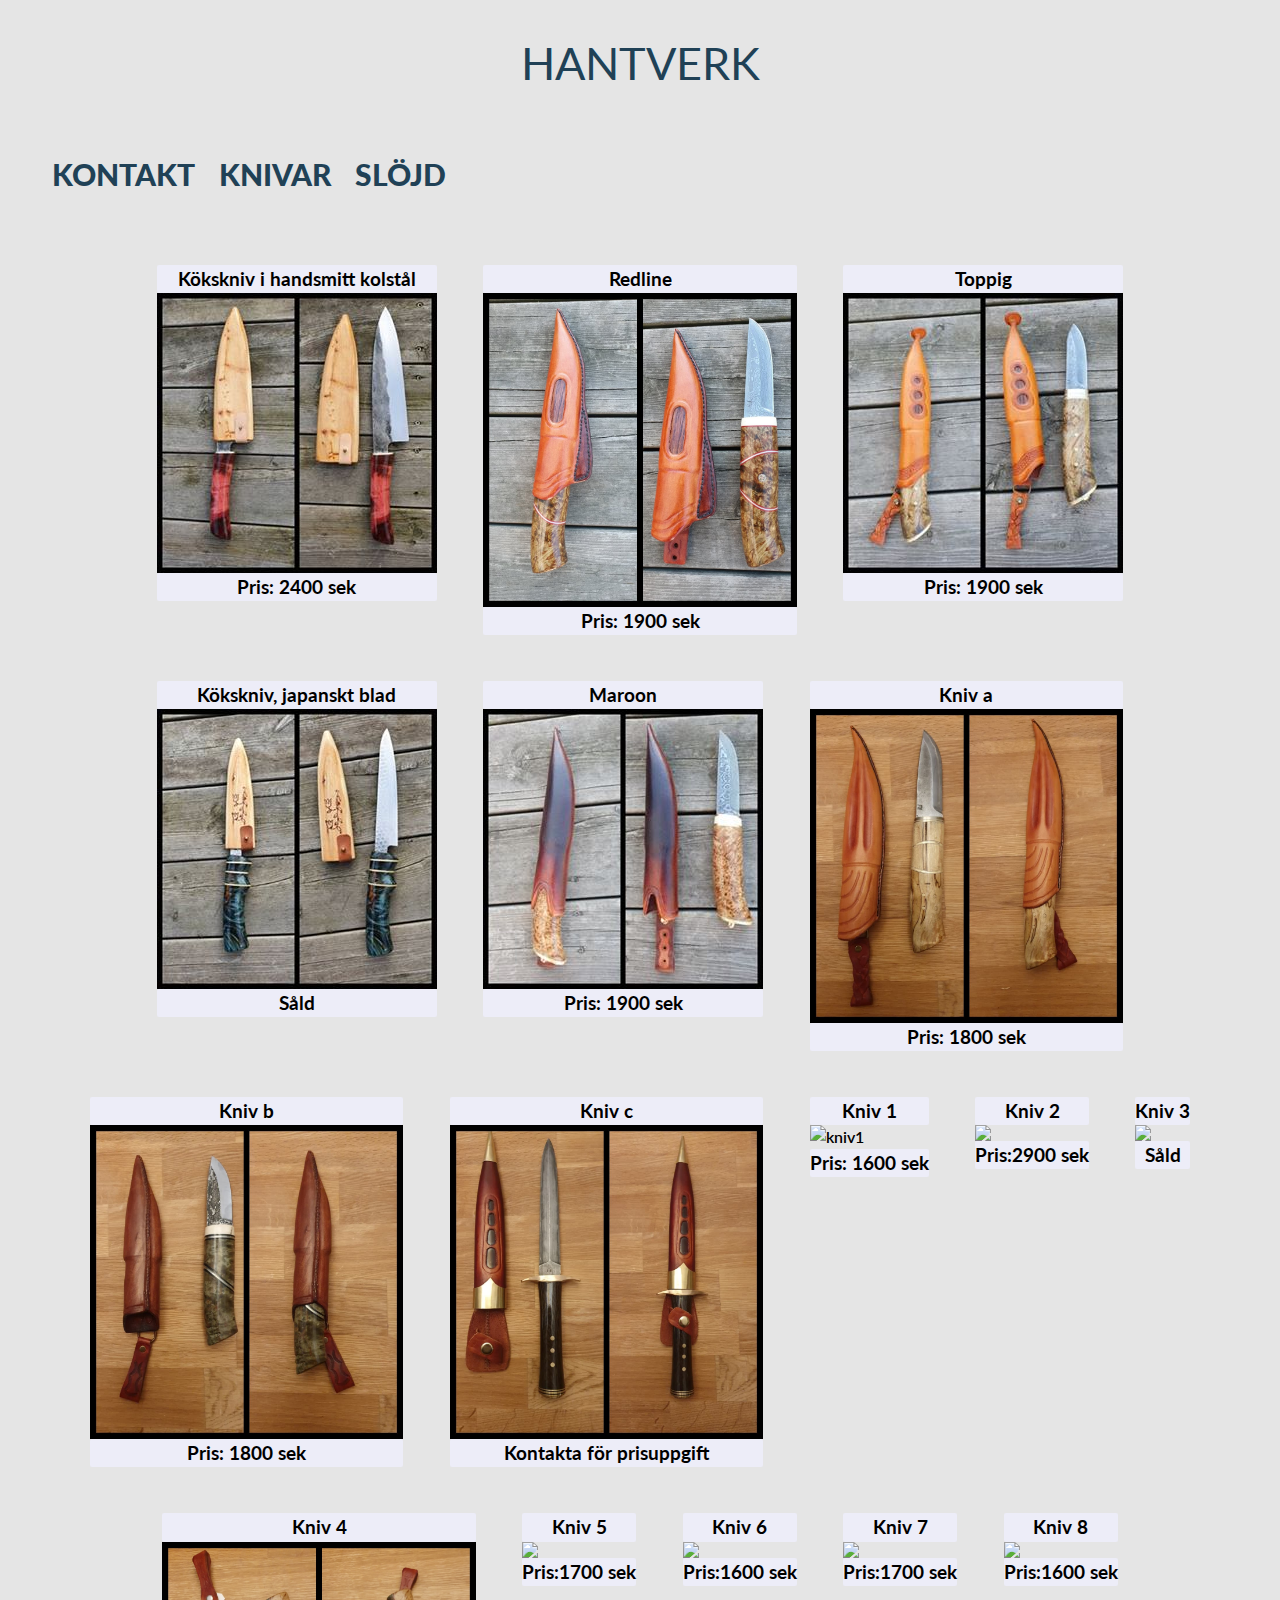
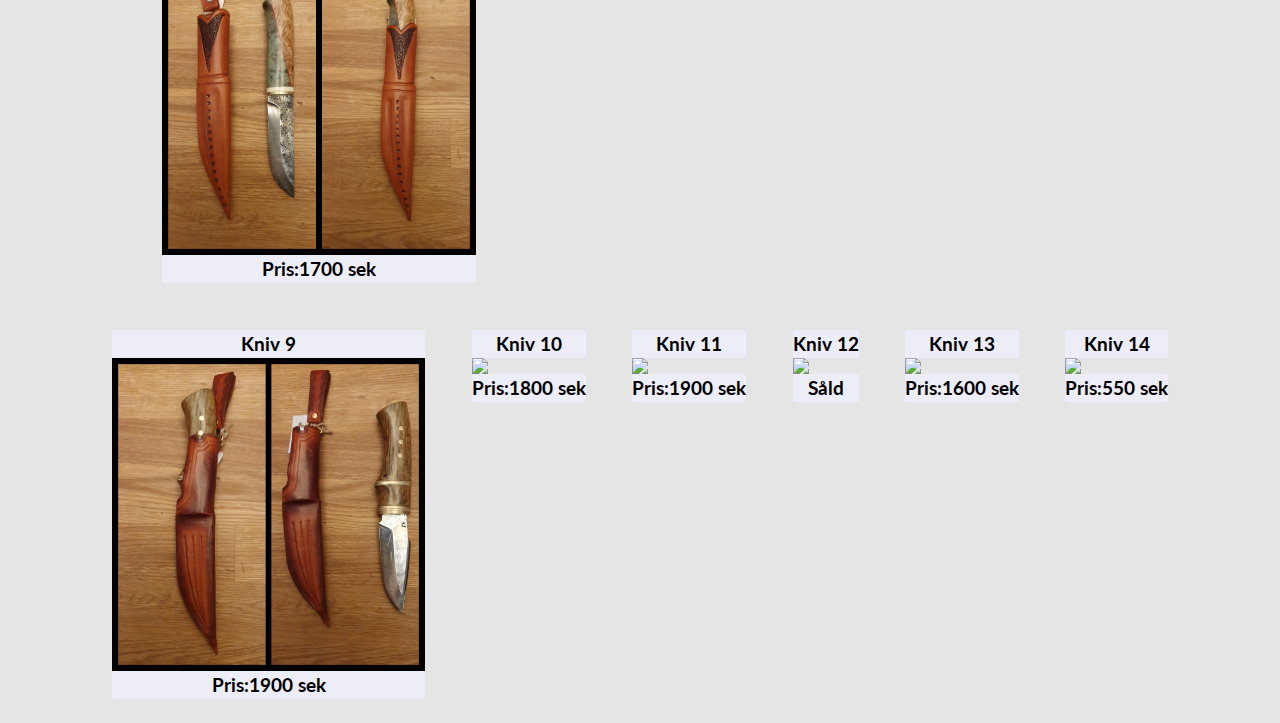
==== commit bb9fdf09: "new content gallery items" ====
--- a/kniv.html
+++ b/kniv.html
@@ -21,6 +21,41 @@
     </header>
 
     <div class="gallery">
+
+      <figure class="gallery-item"> 
+        <div class="ProductTitle">
+          <h3>Kökskniv i handsmitt kolstål</h3>
+        <img class="thumbnail" src="media/wooden.jpg" alt="kniv1">
+        <h3>Pris: 2400 sek</h3></div>
+      </figure>
+
+      <figure class="gallery-item"> 
+        <div class="ProductTitle">
+          <h3>Redline</h3>
+        <img class="thumbnail" src="media/redline.jpg" alt="kniv1">
+        <h3>Pris: 1900 sek</h3></div>
+      </figure>
+
+      <figure class="gallery-item"> 
+        <div class="ProductTitle">
+          <h3>Toppig</h3>
+        <img class="thumbnail" src="media/topp.jpg" alt="kniv1">
+        <h3>Pris: 1900 sek</h3></div>
+      </figure>
+
+      <figure class="gallery-item"> 
+        <div class="ProductTitle">
+          <h3>Kökskniv, japanskt blad</h3>
+        <img class="thumbnail" src="media/japan.jpg" alt="kniv1">
+        <h3>Såld</h3></div>
+      </figure>
+
+      <figure class="gallery-item"> 
+        <div class="ProductTitle">
+          <h3>Maroon</h3>
+        <img class="thumbnail" src="media/rost.jpg" alt="kniv1">
+        <h3>Pris: 1900 sek</h3></div>
+      </figure>
  
       <figure class="gallery-item"> 
         <div class="ProductTitle">
@@ -135,14 +170,5 @@
         <h3>Pris:550 sek</h3></div>
       </figure>  
       </div>
-
-      <!-- <nav class="nav-footer">
-      <ul>
-        <li><a href="index.html">KONTAKT</a></li>
-        <li><a href="kniv.html">KNIVAR</a></li>
-        <li><a href="other.html">SLÖJD</a></li>
-        <li><a href="#top">Upp</a></li>
-      </ul>
-    </nav> -->
   </body>
 </html>--- a/main.css
+++ b/main.css
@@ -15,6 +15,7 @@
     height: 100%;
     display: flex;
     flex-direction: column;
+    background-color:rgb(229, 229, 229);
     /* background-repeat: no-repeat;
     background-attachment: fixed; */
   }
@@ -41,8 +42,8 @@
   }
 
   .grayheader {
-    background-color: rgb(237, 237, 248);
-    background-image: url('https://s3.amazonaws.com/codecademy-content/projects/make-a-website/lesson-3/background.jpg');
+    background-color: rgb(229, 229, 229);
+    /*background-image: url('https://s3.amazonaws.com/codecademy-content/projects/make-a-website/lesson-3/background.jpg');*/
     background-position: center top;
     background-size: cover;
     color: #204156;
@@ -86,7 +87,7 @@
     margin: 20px;
     display: flex;
     flex-wrap: wrap;
-    justify-content: center;
+    justify-content: left;
     color: white;
     font-size: larger;
     font-weight: bolder;
@@ -159,13 +160,14 @@
 
   .contact li {
     margin: 10px;
+    display: flex;
+    flex-wrap: wrap;
+    justify-content: left;
   }
   
   /* FOOTER NAVIGATION */
   
-  footer div {
-    color: #000;
-  }
+
 
   .index a {
     color: #fff;
@@ -186,7 +188,7 @@
    margin: 5;
    display: flex;
    flex-wrap: wrap;
-   justify-content: center;
+   justify-content: left;
    font-size: larger; 
    font-weight: 600;
   }
@@ -199,6 +201,9 @@
   }
   .contact {
     font-size: 30px;
+    display: flex;
+    flex-wrap: wrap;
+    justify-content: left;
   }
 
   .index-nav {
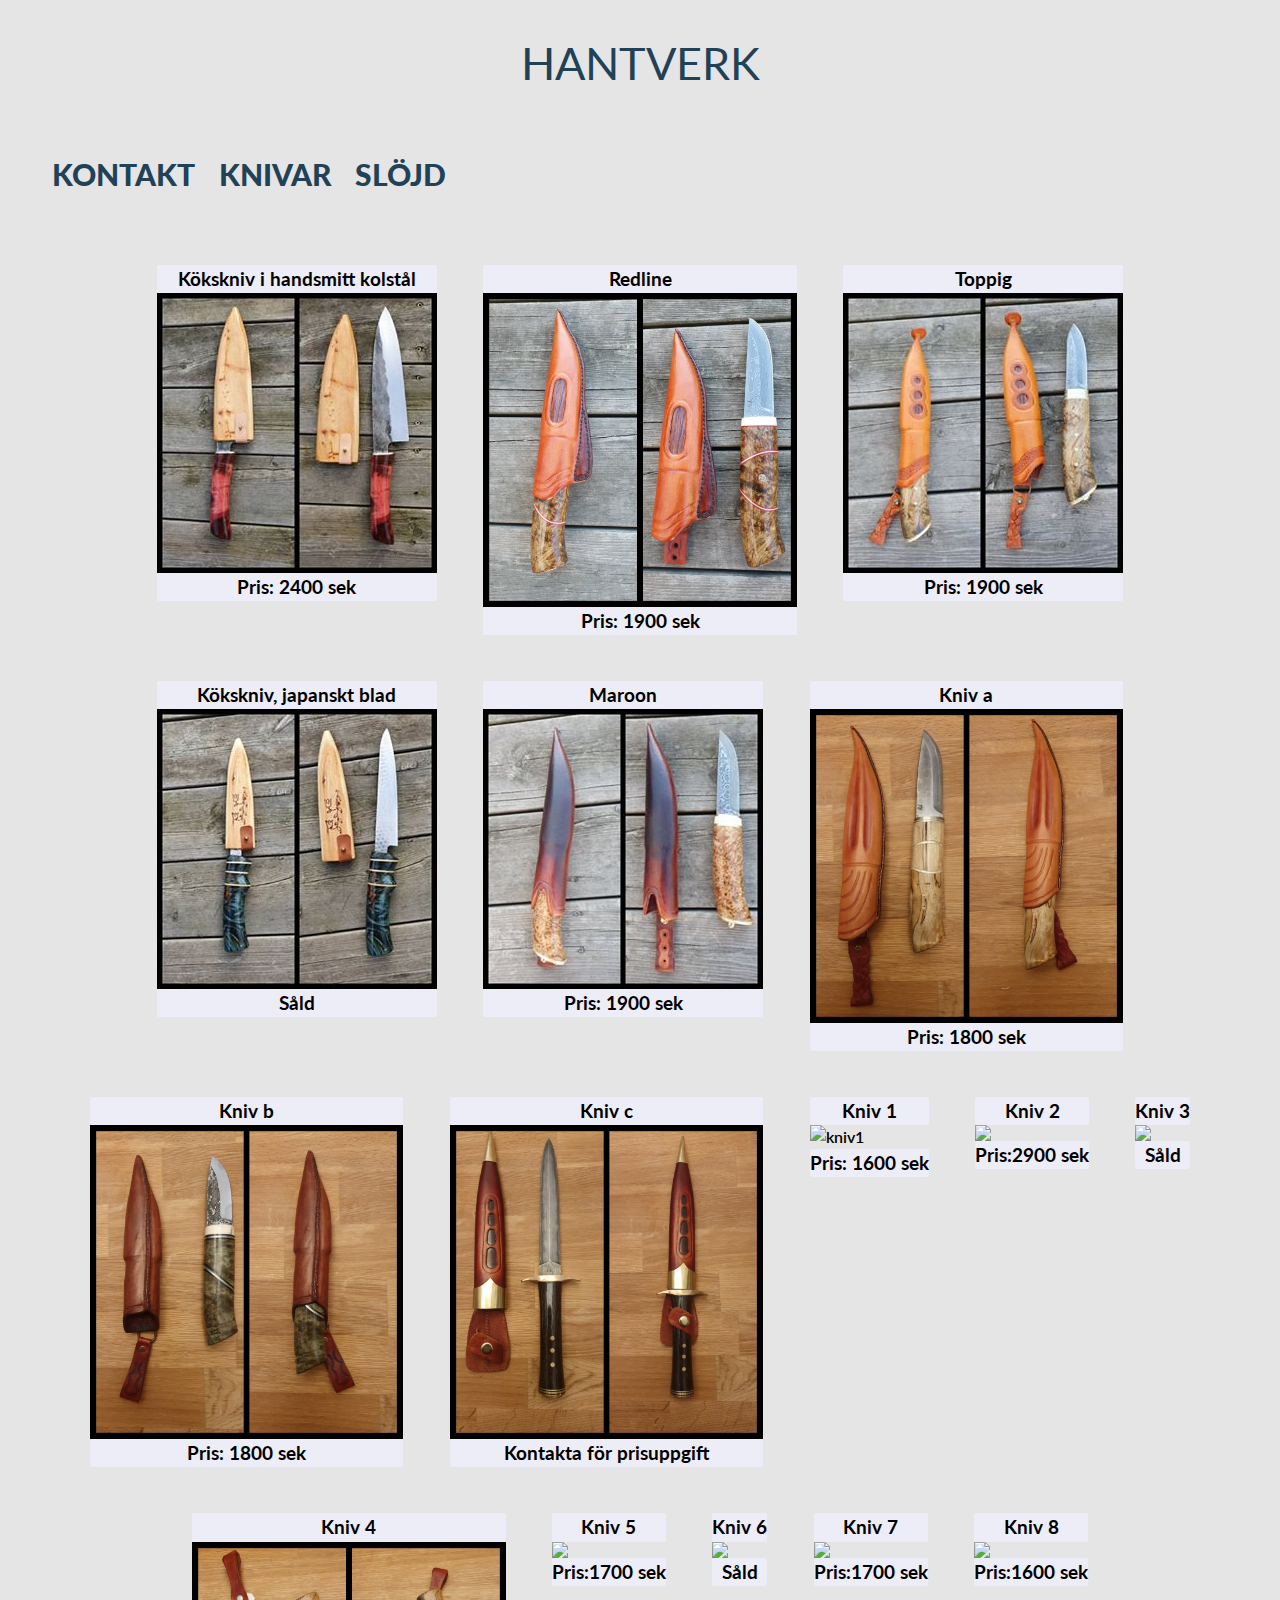
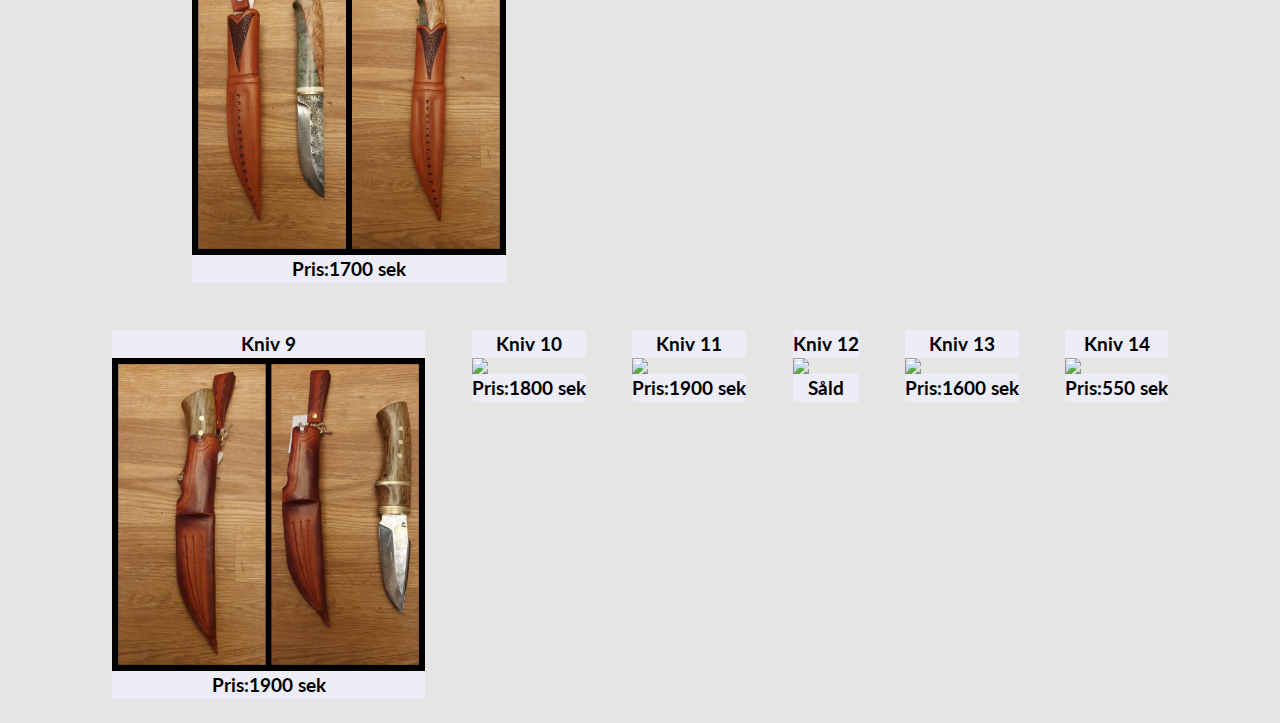
==== commit 71f78e02: "sold" ====
--- a/kniv.html
+++ b/kniv.html
@@ -116,8 +116,9 @@
         <div class="ProductTitle">
           <h3>Kniv 6</h3>
         <img class="thumbnail" src="media/kniv.h.jpg">
-        <h3>Pris:1600 sek</h3></div>
+        <h3>Såld</h3></div>
       </figure>
+
       <figure class="gallery-item">
         <div class="ProductTitle">
           <h3>Kniv 7</h3>
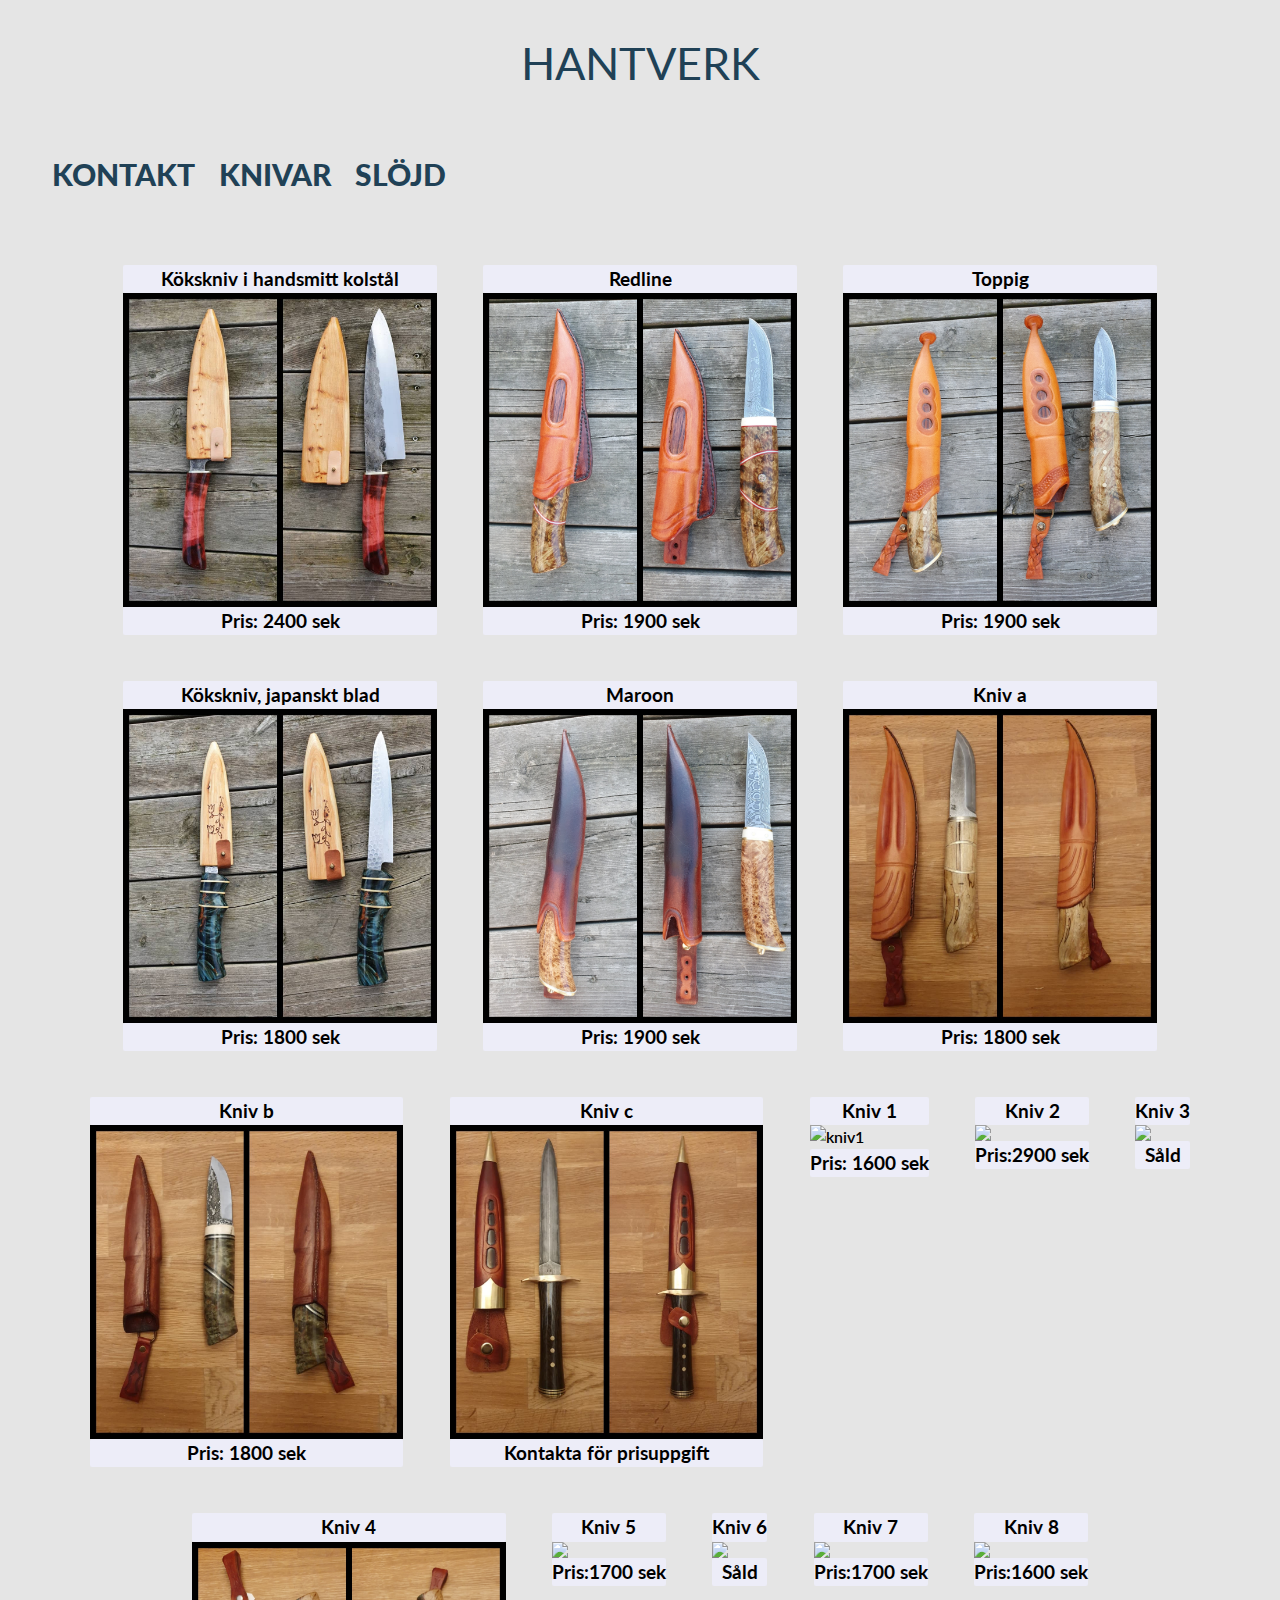
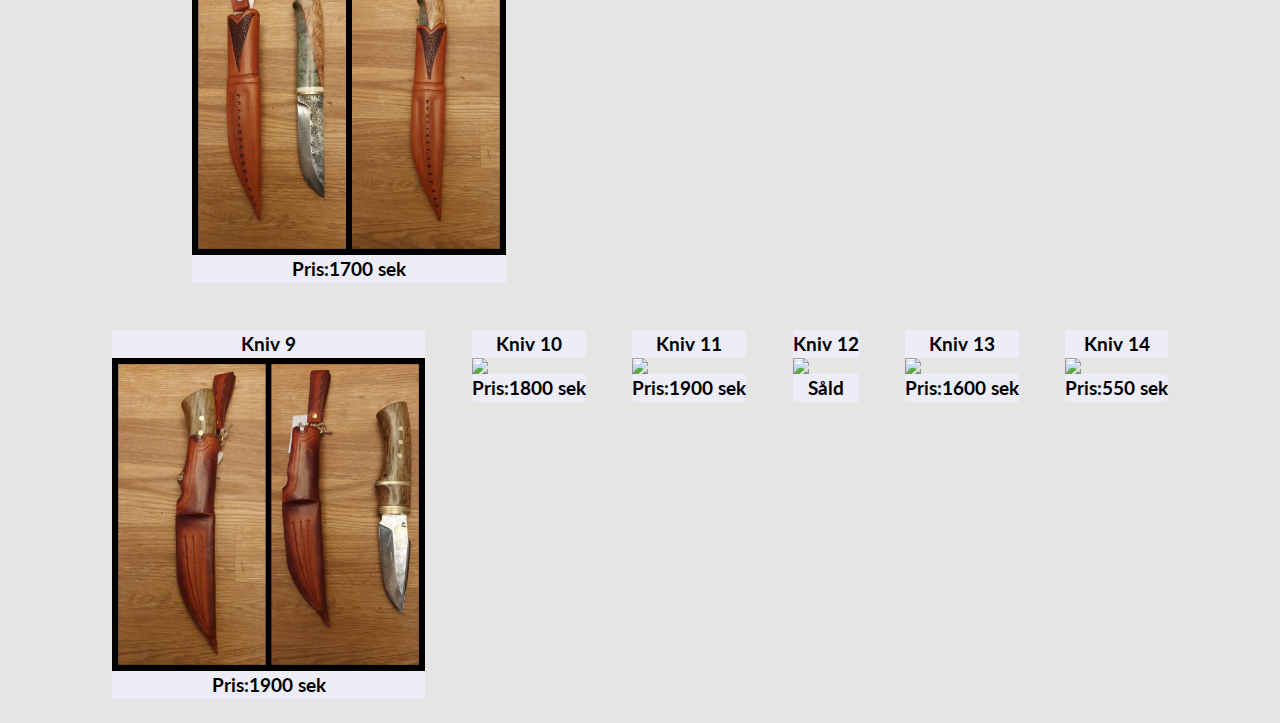
==== commit 2a89fb8f: "content-price" ====
--- a/kniv.html
+++ b/kniv.html
@@ -47,7 +47,7 @@
         <div class="ProductTitle">
           <h3>Kökskniv, japanskt blad</h3>
         <img class="thumbnail" src="media/japan.jpg" alt="kniv1">
-        <h3>Såld</h3></div>
+        <h3>Pris: 1800 sek</h3></div>
       </figure>
 
       <figure class="gallery-item"> 
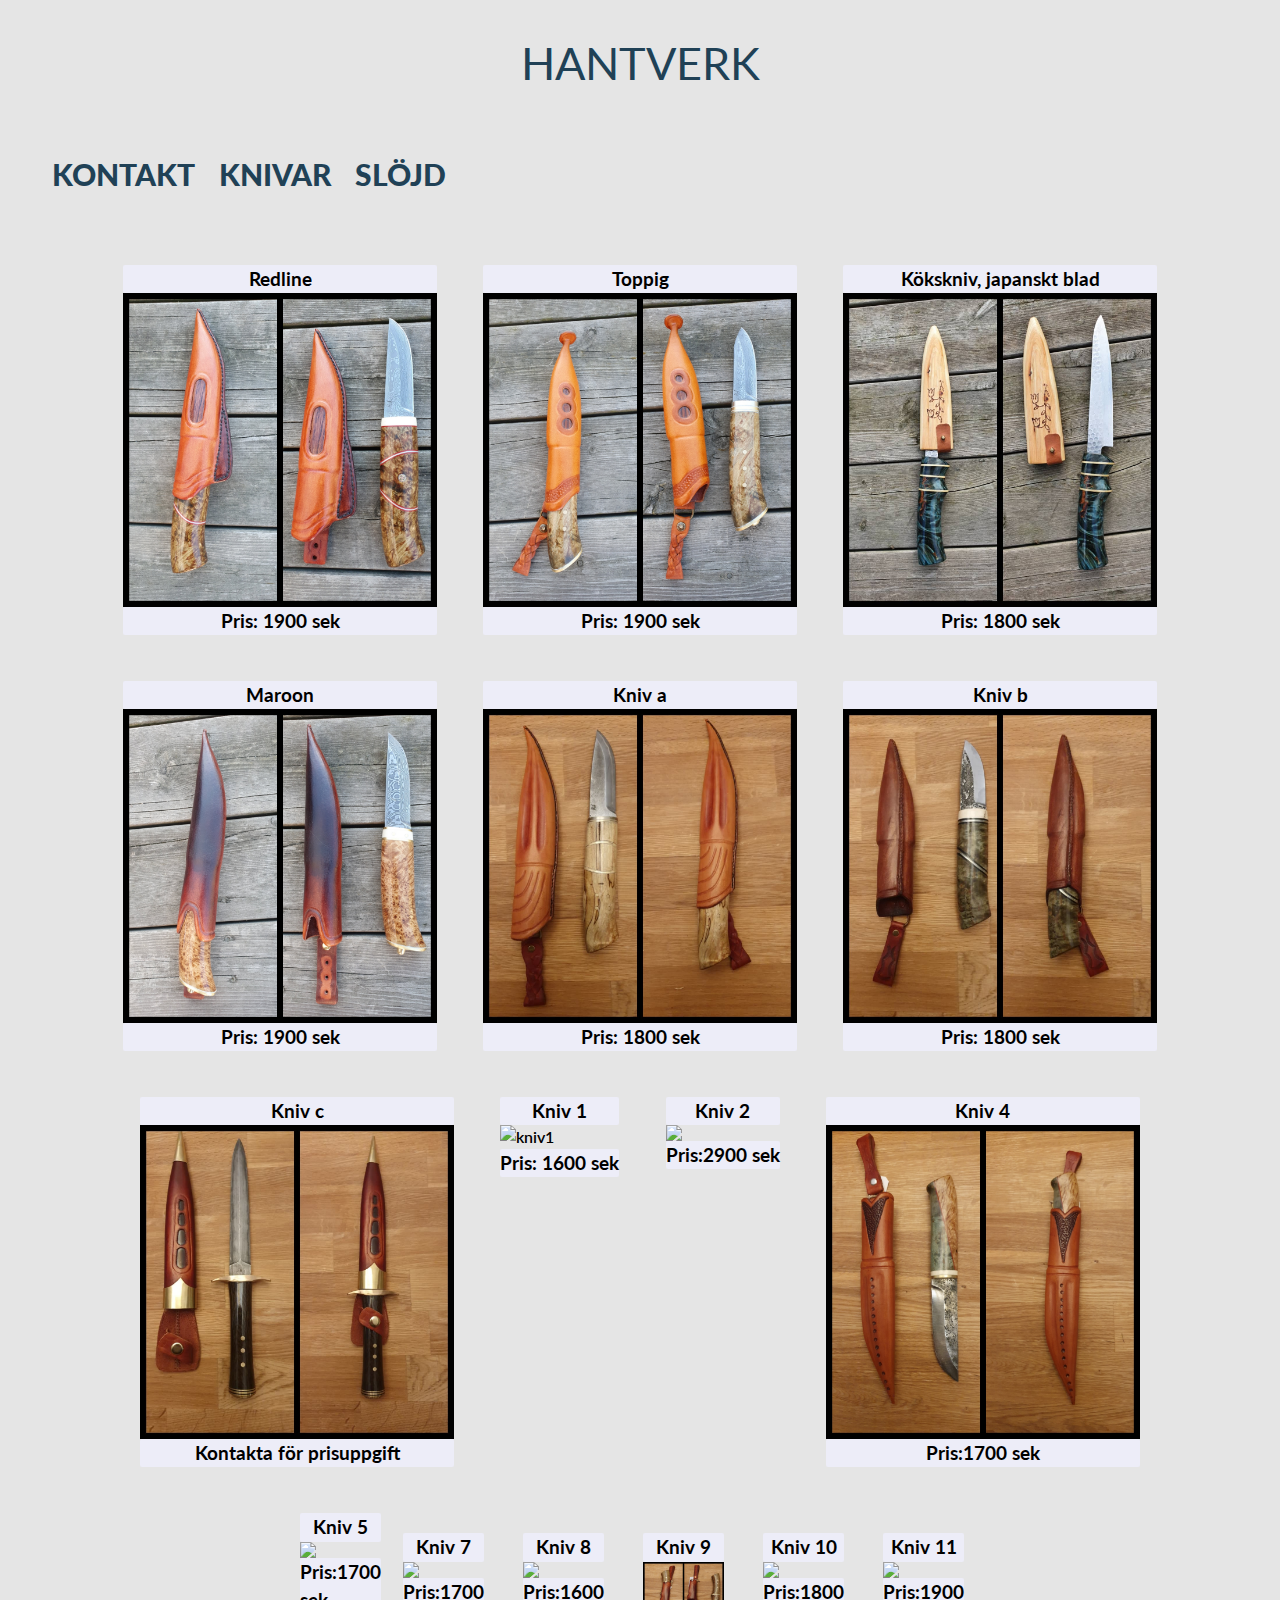
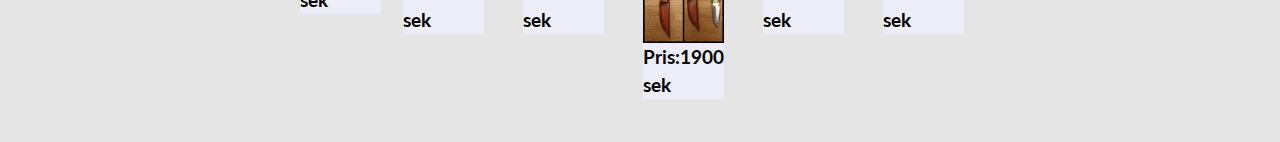
==== commit 91906700: "content removed" ====
--- a/kniv.html
+++ b/kniv.html
@@ -22,13 +22,7 @@
 
     <div class="gallery">
 
-      <figure class="gallery-item"> 
-        <div class="ProductTitle">
-          <h3>Kökskniv i handsmitt kolstål</h3>
-        <img class="thumbnail" src="media/wooden.jpg" alt="kniv1">
-        <h3>Pris: 2400 sek</h3></div>
-      </figure>
-
+     
       <figure class="gallery-item"> 
         <div class="ProductTitle">
           <h3>Redline</h3>
@@ -92,13 +86,6 @@
         <h3>Pris:2900 sek</h3></div>
       </figure>
 
-      <figure class="gallery-item">
-        <div class="ProductTitle">
-          <h3>Kniv 3</h3>
-        <img class="thumbnail" src="media/kniv.k.jpg">
-        <h3>Såld</h3></div>
-      </figure>
-
      <figure class="gallery-item">
       <div class="ProductTitle">
         <h3>Kniv 4</h3>
@@ -110,14 +97,6 @@
           <h3>Kniv 5</h3>
         <img class="thumbnail" src="media/kniv.i.jpg">
         <h3>Pris:1700 sek</h3></div>
-
-      </figure>
-      <figure class="gallery-item">
-        <div class="ProductTitle">
-          <h3>Kniv 6</h3>
-        <img class="thumbnail" src="media/kniv.h.jpg">
-        <h3>Såld</h3></div>
-      </figure>
 
       <figure class="gallery-item">
         <div class="ProductTitle">
@@ -151,25 +130,7 @@
           <h3>Kniv 11</h3>
         <img class="thumbnail" src="media/kniv.c.jpg">
         <h3>Pris:1900 sek</h3></div>
-      </figure>
-      <figure class="gallery-item">
-        <div class="ProductTitle">
-          <h3>Kniv 12</h3>
-        <img class="thumbnail" src="media/kniv.b.jpg">
-        <h3>Såld</h3></div>
-      </figure>
-      <figure class="gallery-item">     
-        <div class="ProductTitle">
-          <h3>Kniv 13</h3>
-        <img class="thumbnail" src="media/kniv.a.jpg">
-        <h3>Pris:1600 sek</h3></div>
       </figure>    
-      <figure class="gallery-item">
-        <div class="ProductTitle">
-          <h3>Kniv 14</h3>
-        <img class="thumbnail" src="media/kniv.n.JPG">
-        <h3>Pris:550 sek</h3></div>
-      </figure>  
       </div>
   </body>
 </html>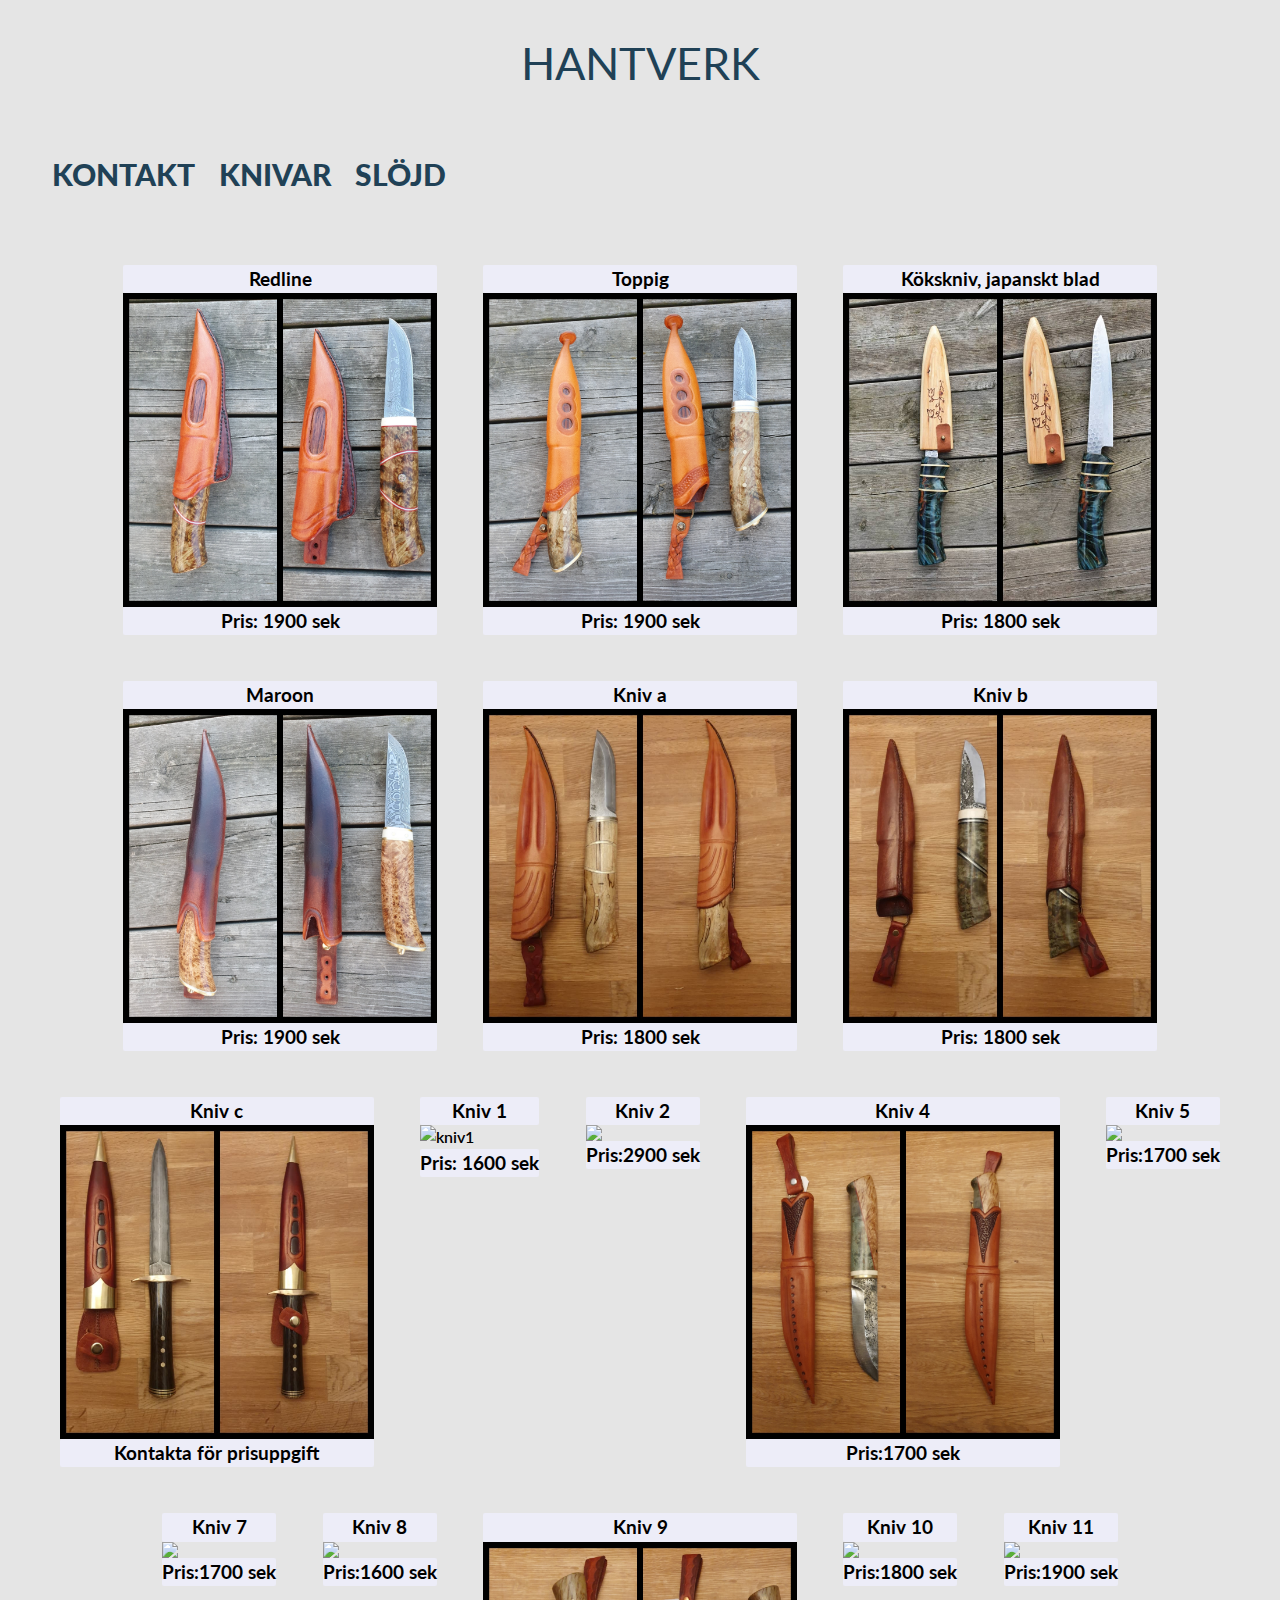
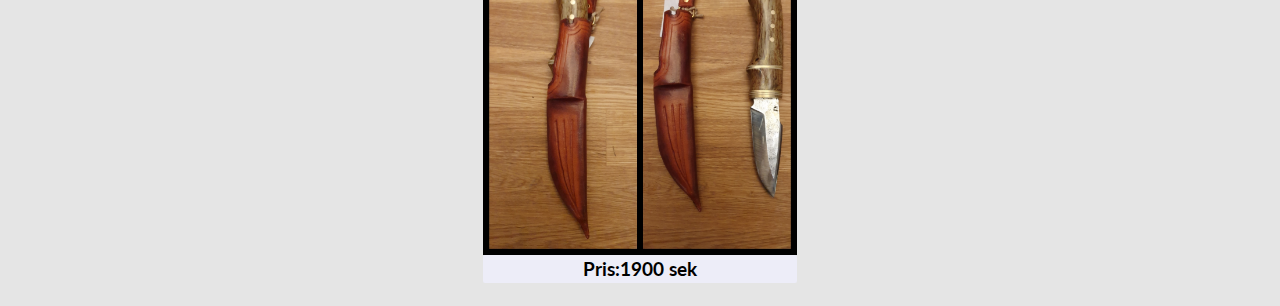
==== commit 494919ce: "small fix" ====
--- a/kniv.html
+++ b/kniv.html
@@ -92,11 +92,13 @@
         <img class="thumbnail" src="media/kniv.j.JPG">
         <h3>Pris:1700 sek</h3></div>
       </figure>
+
       <figure class="gallery-item">
         <div class="ProductTitle">
           <h3>Kniv 5</h3>
         <img class="thumbnail" src="media/kniv.i.jpg">
         <h3>Pris:1700 sek</h3></div>
+      </figure>
 
       <figure class="gallery-item">
         <div class="ProductTitle">
@@ -125,6 +127,7 @@
         <img class="thumbnail" src="media/kniv.d.jpg">
         <h3>Pris:1800 sek</h3></div>
       </figure>
+      
       <figure class="gallery-item">
         <div class="ProductTitle">
           <h3>Kniv 11</h3>
